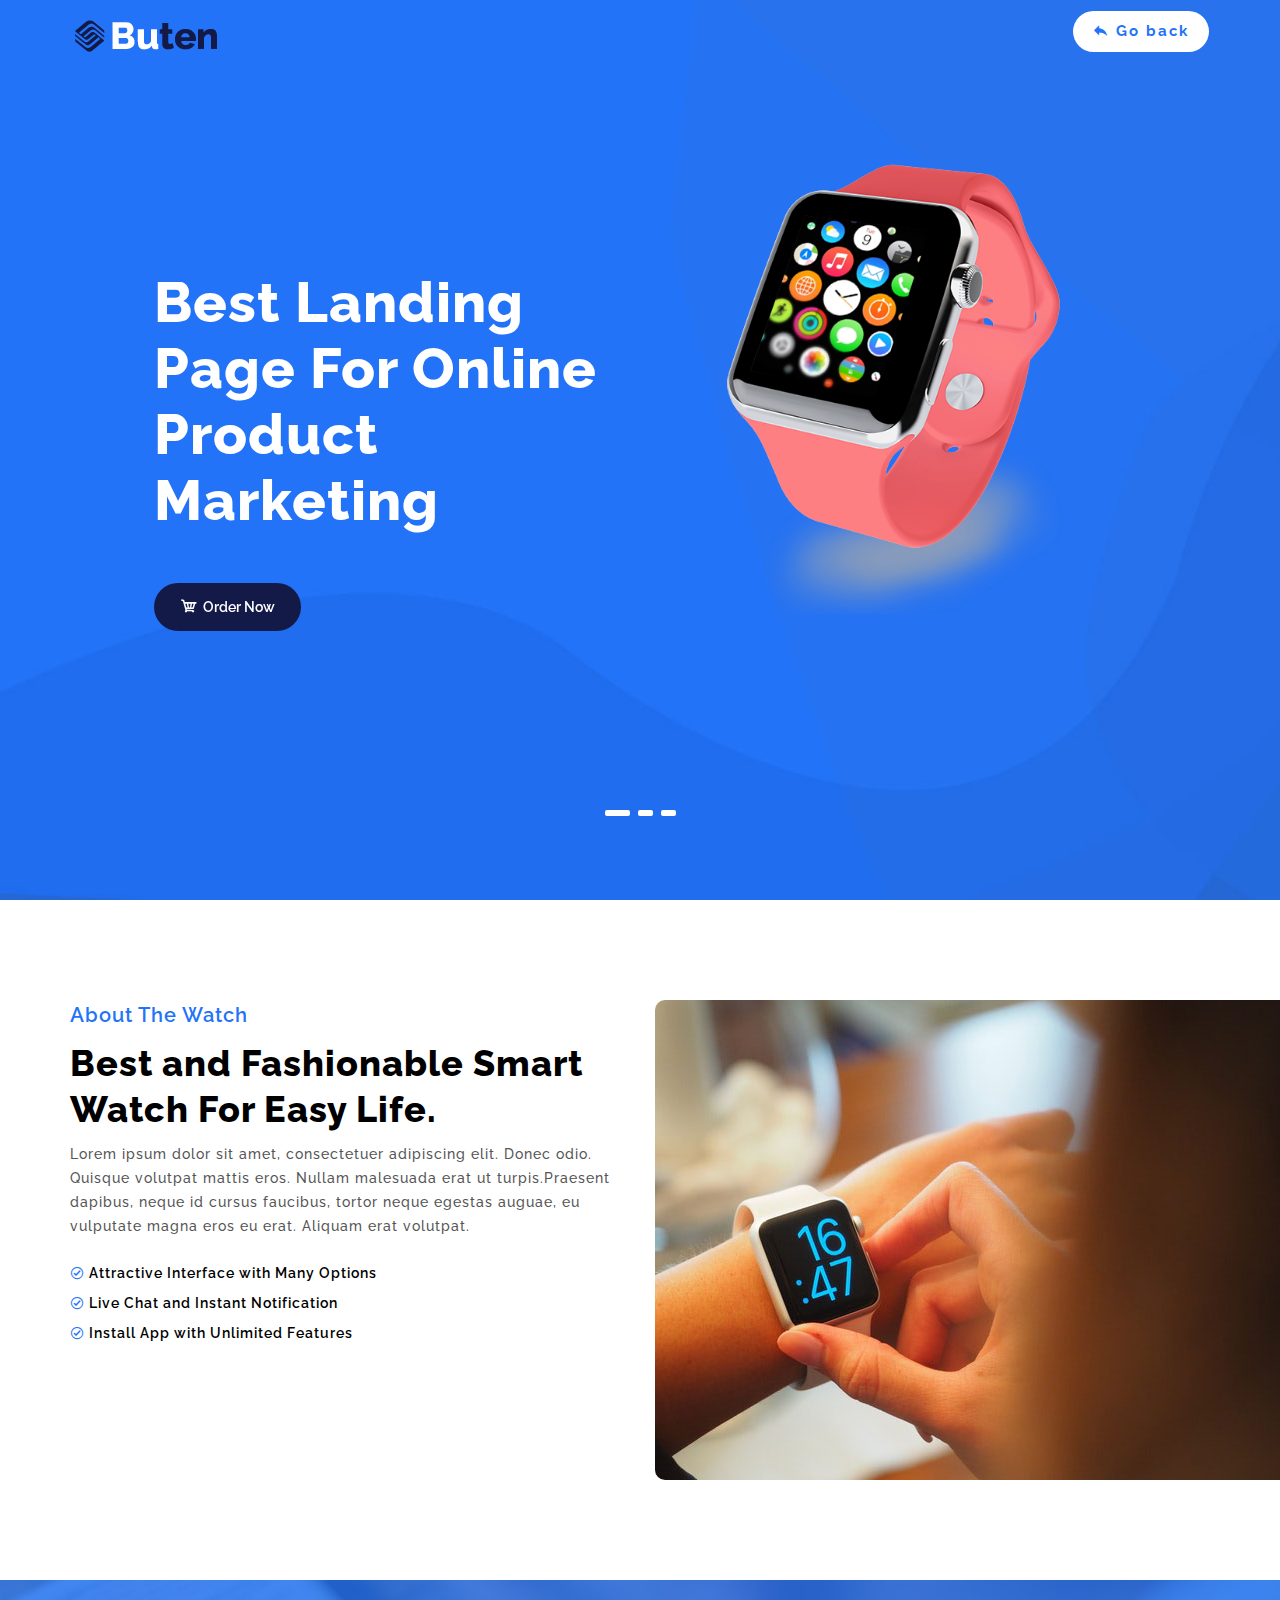
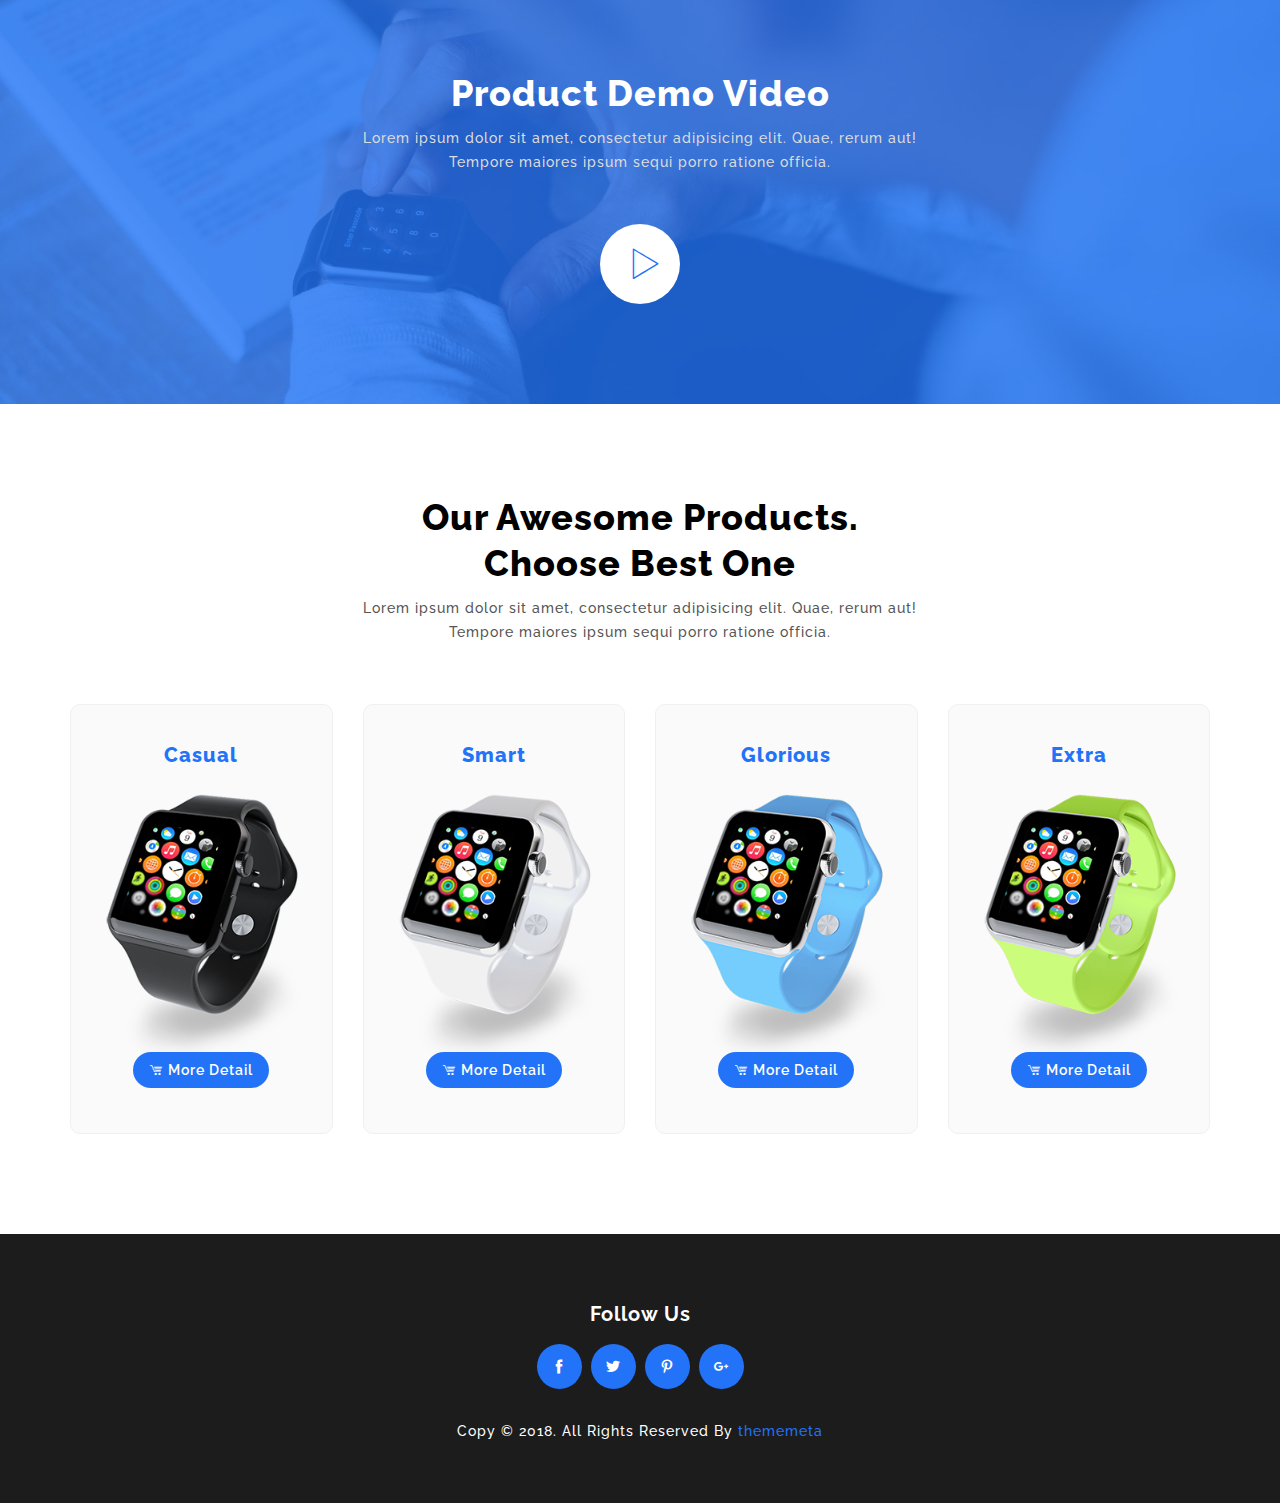
==== detail.html @ af930876 "implement detail page" ====
<!doctype html>
<html lang="zxx">

<head>
    <meta charset="utf-8">
    <meta name="viewport" content="width=device-width, initial-scale=1, shrink-to-fit=no">
    <meta name="keywords" content="">
    <meta name="description" content="">
    <title>Buten - Product Marketing Landing Page</title>
    <!--favicon-->
    <!--bootstrap css-->
    <link rel="stylesheet" type="text/css" href="css/bootstrap.css">
    <!--owl carousel css-->
    <link rel="stylesheet" type="text/css" href="css/owl.carousel.min.css">
    <!--icofont css-->
    <link rel="stylesheet" type="text/css" href="css/icofont.min.css">
    <!--magnific popup css-->
    <link rel="stylesheet" type="text/css" href="css/magnific-popup.css">
    <!--animate css-->
    <link rel="stylesheet" type="text/css" href="css/animate.css">
    <!--main css-->
    <link rel="stylesheet" type="text/css" href="css/detail.css">
    <!--responsive css-->
    <link rel="stylesheet" type="text/css" href="css/responsive.css">
</head>

<body>
    <!--start preloader-->
    <div class="preloader">
        <div class="d-table">
            <div class="d-table-cell align-middle">
                <div class="spinner">
                    <div class="double-bounce1"></div>
                    <div class="double-bounce2"></div>
                </div>
            </div>
        </div>
    </div>
    <!--end preloader-->
    <!--start header-->
    <header id="header">
        <div class="container">
            <nav class="navbar navbar-expand-lg">
                <!--logo-->
                <a class="logo" href="#"><img src="images/logo.png" alt="logo"></a>
                <!--scroll logo-->
                <a class="logo-scroll" href="#"><img src="images/logo-scroll.png" alt="logo"></a>
                <!-- <div class="navbar-collapse collapse w-100" id="collapsingNavbar2"> -->
                    <a class="buy-btn nav-link" href="index.html"><i class="icofont-reply"></i> Go back</a>
                <!-- </div> -->
            </nav>
        </div>
    </header>
    <!--end header-->
    <!--start home area-->
    <section id="home-area" class="slider" data-scroll-index="0">
        <div class="home-slider owl-carousel">
            <!--start slide single-->
            <div class="slide-single row">
                <!--start caption content-->
                <div class="col-lg-6 col-md-7">
                    <div class="caption-content d-table">
                        <div class="d-table-cell align-middle">
                            <h1>Best Landing Page For Online Product Marketing</h1>
                            <button class="hone-area__order"><i class="icofont icofont-cart"></i> Order Now</button>
                        </div>
                    </div>
                </div>
                <!--end caption content-->
                <!--start caption image-->
                <div class="col-lg-6 col-md-5">
                    <div class="caption-img">
                        <img src="images/watch-2.png" class="img-fluid animation-jump" alt="">
                    </div>
                </div>
                <!--end caption image-->
            </div>
            <!--end slide single-->
            <!--start slide single-->
            <div class="slide-single row">
                <!--start caption content-->
                <div class="col-lg-6 col-md-7">
                    <div class="caption-content d-table">
                        <div class="d-table-cell align-middle">
                            <h1>Best Landing Page For Online Product Marketing</h1>
                            <button><i class="icofont icofont-cart"></i> Order Now</button>
                        </div>
                    </div>
                </div>
                <!--end caption content-->
                <!--start caption image-->
                <div class="col-lg-6 col-md-5">
                    <div class="caption-img">
                        <img src="images/watch-3.png" class="img-fluid animation-jump" alt="">
                    </div>
                </div>
                <!--end caption image-->
            </div>
            <!--end slide single-->
            <!--start slide single-->
            <div class="slide-single row">
                <!--start caption content-->
                <div class="col-lg-6 col-md-7">
                    <div class="caption-content d-table">
                        <div class="d-table-cell align-middle">
                            <h1>Best Landing Page For Online Product Marketing</h1>
                            <button><i class="icofont icofont-cart"></i> Order Now</button>
                        </div>
                    </div>
                </div>
                <!--end caption content-->
                <!--start caption image-->
                <div class="col-lg-6 col-md-5">
                    <div class="caption-img">
                        <img src="images/watch-8.png" class="img-fluid animation-jump" alt="">
                    </div>
                </div>
                <!--end caption image-->
            </div>
            <!--end slide single-->
        </div>
    </section>
    <!--end home area-->

    <!--start newsletter area-->
    <!-- Popup when click Order now -->
    <section id="newsletter-area">
        <div class="newsletter-overlay"></div>
        <div class="container">
            <div class="newsletter-box">
                <div class="row">
                    <div class="col-lg-12">
                        <h2>Subscribe Our Newsletter</h2>
                        <p>We will send you latest update of the product.</p>
                    </div>
                    <div class="col-lg-12">
                        <div class="newsletter-form">
                            <form action="#" method="post">
                                <input type="text" class="form-control newsletter-form__input" placeholder="Enter Your Full name">
                                <input type="text" class="form-control newsletter-form__input" placeholder="Enter Your Phone">
                                <button class="newsletter-form__btn newsletter-form__btn--submit" type="submit">Submit</button>
                                <button id="newsletter-form-hidden" class="newsletter-form__btn" type="button">Cancel</button>
                            </form>
                            <div id="response"></div>
                        </div>
                    </div>
                </div>
            </div>
        </div>
    </section>
    <!--end newsletter area-->

    <!--start about area-->
    <section id="about-area" data-scroll-index="1">
        <div class="container">
            <div class="row">
                <!--start about content-->
                <div class="col-lg-6">
                    <div class="about-content">
                        <h4>About The Watch</h4>
                        <h2>Best and Fashionable Smart Watch For Easy Life.</h2>
                        <p>Lorem ipsum dolor sit amet, consectetuer adipiscing elit. Donec odio. Quisque volutpat mattis eros. Nullam malesuada erat ut turpis.Praesent dapibus, neque id cursus faucibus, tortor neque egestas auguae, eu vulputate magna eros eu erat. Aliquam erat volutpat.</p>
                        <ul>
                            <li><i class="icofont-check-circled"></i> Attractive Interface with Many Options</li>
                            <li><i class="icofont-check-circled"></i> Live Chat and Instant Notification</li>
                            <li><i class="icofont-check-circled"></i> Install App with Unlimited Features</li>
                        </ul>
                    </div>
                </div>
                <!--end about content-->
                <!--start about image-->
                <div class="col-lg-6">
                    <div class="about-img">
                        <img src="images/about-img.jpg" class="img-fluid" alt="">
                    </div>
                </div>
                <!--end about image-->
            </div>
        </div>
    </section>
    <!--end about area-->
    <!--start video area-->
    <section id="video-area">
        <div class="video-overlay"></div>
        <div class="container">
            <div class="row">
                <!--start video content-->
                <div class="col-lg-6 offset-lg-3 col-md-10 offset-md-1">
                    <div class="video-content text-center">
                        <h2>Product Demo Video</h2>
                        <p>Lorem ipsum dolor sit amet, consectetur adipisicing elit. Quae, rerum aut! Tempore maiores ipsum sequi porro ratione officia.</p>
                        <div class="video-player">
                            <div class="pulse1"></div>
                            <div class="pulse2"></div>
                            <a class="popup-video" href="https://www.youtube.com/watch?v=EOA1oXpLT0w"><i class="icofont-play"></i></a>
                        </div>
                    </div>
                </div>
                <!--end video content-->
            </div>
        </div>
    </section>
    <!--end video area-->
    <!--start product area-->
    <section id="product-area" class="product-area" data-scroll-index="3">
        <div class="container">
            <div class="row">
                <!--start heading-->
                <div class="col-lg-6 offset-lg-3 col-md-8 offset-md-2 title-wrap">
                    <div class="section-heading text-center">
                        <h2>Our Awesome Products. Choose Best One</h2>
                        <p>Lorem ipsum dolor sit amet, consectetur adipisicing elit. Quae, rerum aut! Tempore maiores ipsum sequi porro ratione officia.</p>
                    </div>
                </div>
                <!--end heading-->
            </div>
            <div class="row">
                <!--start product single-->
                <div class="col-lg-3 col-md-6">
                    <div class="product-single text-center">
                        <h4>Casual</h4>
                        <img src="images/watch-4.png" class="img-fluid" alt="">
                        <a href=""><i class="icofont-cart-alt"></i> More Detail</a>
                    </div>
                </div>
                <!--end product single-->
                <!--start product single-->
                <div class="col-lg-3 col-md-6">
                    <div class="product-single text-center">
                        <h4>Smart</h4>
                        <img src="images/watch-5.png" class="img-fluid" alt="">
                        <a href=""><i class="icofont-cart-alt"></i> More Detail</a>
                    </div>
                </div>
                <!--end product single-->
                <!--start product single-->
                <div class="col-lg-3 col-md-6">
                    <div class="product-single text-center">
                        <h4>Glorious</h4>
                        <img src="images/watch-6.png" class="img-fluid" alt="">
                        <a href=""><i class="icofont-cart-alt"></i> More Detail</a>
                    </div>
                </div>
                <!--end product single-->
                <!--start product single-->
                <div class="col-lg-3 col-md-6">
                    <div class="product-single text-center">
                        <h4>Extra</h4>
                        <img src="images/watch-7.png" class="img-fluid" alt="">
                        <a href=""><i class="icofont-cart-alt"></i> More Detail</a>
                    </div>
                </div>
                <!--end product single-->
            </div>
        </div>
    </section>
    <!--staendrt product area-->
    <!--start footer-->
    <footer id="footer">
        <div class="container">
            <div class="footer-social-icons text-center">
                <h4>Follow Us</h4>
                <ul>
                    <li><a href=""><i class="icofont-facebook"></i></a></li>
                    <li><a href=""><i class="icofont-twitter"></i></a></li>
                    <li><a href=""><i class="icofont-pinterest"></i></a></li>
                    <li><a href=""><i class="icofont-google-plus"></i></a></li>
                </ul>
            </div>
            <p>Copy &copy; 2018. All Rights Reserved By <a href="http://themeforest.net/user/thememeta">thememeta</a></p>
        </div>
    </footer>
    <!--end footer-->
    <!--jQuery js-->
    <script src="js/jquery-2.1.4.min.js"></script>
    <!--proper js-->
    <script src="js/popper.min.js"></script>
    <!--bootstrap js-->
    <script src="js/bootstrap-3.1.1.min.js"></script>
    <!--owl carousel js-->
    <script src="js/owl.carousel.min.js"></script>
    <!--magnific popUp js-->
    <script src="js/magnific-popup.min.js"></script>
    <!--scrollIt js-->
    <script src="js/scrollIt.min.js"></script>
    <!--contact js-->
    <script src="js/contact.js"></script>
    <!--validator js-->
    <script src="js/validator.min.js"></script>
    <!--main js-->
    <script src="js/custom.js"></script>
</body>

</html>
---- css/detail.css ----
/*----------------------------------------------------------------------------------

Project     :   Buten - Product Marketing Landing Page
Author      :   thememeta
Athor URI   :   https://themeforest.net/user/thememeta

-------------------------------------------------------------------------------------*/

/*------------------------------------------------------------------------------------

[Table of contents]

Default CSS
Site Preloader
Header
Home Area
Home Slider
Home Newsletter
About Area
Section Heading
Features Area
Video Area
Core Feature Area
Why Choose Area
Newsletter Area
Product Area
Testimonial Area
FAQ Area
Contact Area
Footer

--------------------------------------------------------------------------------------*/

/*-------------------------------------------------------------------------------------
    Default CSS
---------------------------------------------------------------------------------------*/

@import url('https://fonts.googleapis.com/css?family=Raleway:400,500,600,700,800');
html,
body {
    width: 100%;
    height: 100%;
    margin: 0;
    padding: 0;

}

body {
    font-family: 'Raleway', sans-serif;
    font-weight: 400;
    color: #000;
    position: relative;
    overflow-x: hidden;
    letter-spacing: 1px
}

ul {
    list-style: none;
    margin: 0;
    padding: 0
}

a,
a:visited,
a:focus,
a:active,
a:hover {
    text-decoration: none;
    outline: none;
}

input:required,
input:invalid,
textarea:required,
textarea:invalid {
    -webkit-box-shadow: none;
    box-shadow: none;
}

a,
button {
    -webkit-transition: 0.3s;
    transition: 0.3s
}

a {
    color: #2c3e50;
    font-size: 14px
}

h1,
h2,
h3,
h4,
h5,
h6,
.h1,
.h2,
.h3 {
    font-weight: 400;
    margin-top: 0
}

h1 {
    font-size: 56px;
    line-height: 66px
}

h2 {
    font-size: 36px;
    line-height: 46px
}

h3 {
    font-size: 24px;
    line-height: 34px
}

h4 {
    font-size: 20px;
    line-height: 30px
}

h5 {
    font-size: 18px;
    line-height: 28px
}

h6 {
    font-size: 16px;
    line-height: 26px
}

p {
    font-size: 14px;
    color: #555;
    line-height: 24px;
    font-weight: 500;
}

.d-table {
    width: 100%;
    height: 100%
}

.animation-jump {
    position: relative;
    -webkit-animation: animation-jump 2s ease-in-out infinite;
    animation: animation-jump 2s ease-in-out infinite;
}

.animation-bg {
    -webkit-animation: animation-bg 25s ease-in-out infinite;
    animation: animation-bg 25s ease-in-out infinite;
}

@-webkit-keyframes animation-jump {
    0% {
        top: 3px;
    }
    50% {
        top: -3px;
    }
    100% {
        top: 3px;
    }
}

@keyframes animation-jump {
    0% {
        top: 3px;
    }
    50% {
        top: -3px;
    }
    100% {
        top: 3px;
    }
}

@-webkit-keyframes animation-bg {
    0% {
        background-position: top;
    }

    50% {
        background-position: bottom;
    }
    100% {
        background-position: top;
    }
}

@keyframes animation-bg {
    0% {
        background-position: top;
    }

    50% {
        background-position: bottom;
    }
    100% {
        background-position: top;
    }
}

/*-------------------------------------------------------------------------------------
    Site Preloader
---------------------------------------------------------------------------------------*/

.preloader {
    background-color: #1c1c1c;
    height: 100%;
    left: 0;
    position: fixed;
    top: 0;
    width: 100%;
    z-index: 9999999;
}

.preloader .spinner {
    width: 60px;
    height: 60px;
    margin: 0 auto;
    background-color: #fff;
    border-radius: 100%;
    -webkit-animation: sk-scaleout 1.0s infinite ease-in-out;
    animation: sk-scaleout 1.0s infinite ease-in-out;
}

@-webkit-keyframes sk-scaleout {
    0% {
        -webkit-transform: scale(0)
    }
    100% {
        -webkit-transform: scale(1.0);
        opacity: 0;
    }
}

@keyframes sk-scaleout {
    0% {
        -webkit-transform: scale(0);
        transform: scale(0);
    }
    100% {
        -webkit-transform: scale(1.0);
        transform: scale(1.0);
        opacity: 0;
    }
}

/* body */
body.hidden-scroll {
    overflow-y: hidden;
}

/*-------------------------------------------------------------------------------------
    Header
---------------------------------------------------------------------------------------*/

#header {
    position: absolute;
    left: 0;
    top: 0;
    width: 100%;
    z-index: 9;
    -webkit-transition: 0.5s ease-in-out;
    transition: 0.5s ease-in-out;
    padding: 10px 0
}

#header.sticky {
    position: fixed;
    width: 100%;
    -webkit-box-shadow: 0 2px 10px #ccc;
    box-shadow: 0 2px 10px #ccc;
    background-color: #fff;
    z-index: 999;
    padding: 14px 0;
    -webkit-transition: 0.5s ease-in-out;
    transition: 0.5s ease-in-out;
}

.navbar-nav {
    -webkit-transition: 0.5s ease-in-out;
    transition: 0.5s ease-in-out;
}

.nav-link {
    font-weight: 700;
    font-size: 15px;
    padding: 0 15px;
    color: #fff;
    letter-spacing: 2px
}

.nav-link:hover,
.nav-link.active,
.sticky .nav-link {
    color: #131a48
}

.sticky .nav-link.active,
.sticky .nav-link:hover {
    color: #2273f8
}

.buy-btn.nav-link {
    background-color: #fff;
    color: #2273f8;
    padding: 10px 20px;
    border-radius: 30px;
    font-weight: 700;
    float: right;
}

.buy-btn.nav-link:hover {
    background-color: #131a48;
    color: #fff;
}

.sticky .buy-btn {
    background-color: #2273f8;
    color: #fff;
}

.sticky .navbar-nav.buy-btn .nav-link:hover {
    color: #fff;
}

.logo-scroll,
.sticky .logo {
    display: none
}

.sticky .logo-scroll {
    float: left;
    display: block;
}

/*-------------------------------------------------------------------------------------
    Home Area
---------------------------------------------------------------------------------------*/

#home-area {
    background-image: url(../images/banner-1.png);
    background-repeat: no-repeat;
    background-position: left bottom;
    background-size: cover;
    height: 100vh
}

.caption-content {
    height: 100vh
}

.caption-content h1 {
    color: #fff;
    font-weight: 800;
}

.caption-content p {
    color: #ddd;
    margin: 20px 0 10px;
}

.caption-content button {
    background-color: #131a48;
    color: #fff;
    padding: 12px 24px;
    border-radius: 30px;
    display: inline-block;
    font-weight: 600;
    margin: 40px 0 0;
    border-color: transparent;
}

.caption-content button:hover {
    background-color: #fff;
    color: #2273f8;
}

.caption-content button i {
    padding-right: 2px;
    font-size: 18px;
}

.caption-img {
    padding: 25% 0 0;
}

/*-------------------------------------------------------------------------------------
    Home Slider
---------------------------------------------------------------------------------------*/

#home-area.slider {
    background-image: url(../images/banner-1.jpg);
}

.slide-single {
    padding: 0 12%;
}

.slide-single .caption-img img {
    max-width: 350px;
    margin: 0 auto;
    padding: 8% 0 0
}

.home-slider .owl-dots {
    position: absolute;
    left: 0;
    bottom: 80px;
    width: 100%;
    text-align: center
}

.home-slider .owl-dot {
    display: inline-block;
    width: 15px;
    height: 6px;
    margin: 0 4px;
    background-color: #fff;
    border-radius: 2px;
    margin: 0 4px;
    border: 0;
    outline: 0
}

.home-slider .owl-dot.active {
    width: 25px;
}

.owl-item.active .caption-content h1 {
    -webkit-animation: 1s .3s fadeInLeft both;
    animation: 1s .3s fadeInLeft both;
}

.owl-item.active .caption-content p {
    -webkit-animation: 1s .5s fadeInRight both;
    animation: 1s .5s fadeInRight both;
}

.owl-item.active .caption-content button {
    -webkit-animation: 1s .8s fadeInUp both;
    animation: 1s .8s fadeInUp both;
}

.d-table {
    display: table;
}
.d-table-cell {
    display: table-cell;
}
.align-middle {
    vertical-align: middle;
}
.text-center {
    text-align: center;
}
/*-------------------------------------------------------------------------------------
    Home Newsletter
---------------------------------------------------------------------------------------*/

#home-area.newsletter {
    background-image: url(../images/banner-2.jpg);
    position: relative
}

.home-news-overlay {
    position: absolute;
    top: 0;
    left: 0;
    width: 100%;
    height: 100%;
    background-color: rgba(0, 0, 0, 0.7);
}

.newsletter .caption-img img {
    max-width: 350px;
    margin: 10% auto 0
}

.home-newsletter {
    background-color: #fff;
    padding: 40px 30px 50px;
    border-radius: 10px;
    margin: 9% 40px 0
}

.home-newsletter h2 {
    font-weight: 800;
    text-align: center;
    margin: 0 0 30px;
}

.home-newsletter input {
    height: 50px;
    font-size: 15px;
    border: 1px solid #e6f0fa;
}

.home-newsletter button {
    width: 100%;
    height: 50px;
    color: #fff;
    background-color: #2273f8;
    border: 0;
    border-radius: 4px;
    cursor: pointer;
    outline: 0
}

.home-newsletter button:hover {
    background-color: #0857d8;
}

/*-------------------------------------------------------------------------------------
    About Area
---------------------------------------------------------------------------------------*/

#about-area {
    padding: 100px 0;
}

.about-img img {
    border-radius: 10px;
}

.about-content h2 {
    font-weight: 800;
    margin: 0 0 10px;
}

.about-content h4 {
    font-weight: 600;
    color: #2273f8;
}

.about-content ul {
    margin: 20px 0 0;
}

.about-content ul li {
    font-weight: 600;
    padding: 3px 0;
    font-size: 14px;
    line-height: 24px
}

.about-content li i {
    color: #2273f8;
}

/*-------------------------------------------------------------------------------------
    Section Heading
---------------------------------------------------------------------------------------*/

.section-heading h2 {
    font-weight: 800;
}

.section-heading {
    margin: 0 0 60px;
}

/*-------------------------------------------------------------------------------------
    Features Area
---------------------------------------------------------------------------------------*/

#feature-area {
    background-color: #fafafa;
    padding: 90px 0 30px;
}

.feature-single {
    margin: 0 0 60px;
}

.feature-single h4 {
    font-weight: 600;
    margin-bottom: 5px
}

.feature-single i {
    display: inline-block;
    font-size: 30px;
    margin: 0 0 15px;
    color: #2273f8;
    padding: 20px;
    border-radius: 50%;
    -webkit-box-shadow: 0 4px 15px 0 #ccc;
    box-shadow: 0 4px 15px 0 #ccc;
    -webkit-transition: 0.5s;
    transition: 0.5s;
    background-color: #fff
}

.feature-single:hover i {
    color: #fff;
    background-color: #2273f8
}

/*-------------------------------------------------------------------------------------
    Video Area
---------------------------------------------------------------------------------------*/

#video-area {
    position: relative;
    background-image: url(../images/video-bg.jpg);
    background-repeat: no-repeat;
    background-size: cover;
    background-position: center;
    padding: 90px 0 100px
}

.video-overlay {
    background-color: rgba(34, 115, 248, 0.8);
    position: absolute;
    left: 0;
    top: 0;
    width: 100%;
    height: 100%
}

.video-content h2 {
    font-weight: 800;
    color: #fff;
}

.video-content p {
    color: #ddd;
    margin: 0 0 50px;
}

.video-content,
.video-player {
    position: relative
}

.video-player a {
    font-size: 35px;
    color: #2273f8;
    border-radius: 50%;
    display: inline-block;
    background-color: #fff;
    width: 80px;
    height: 80px;
    line-height: 80px;
    position: relative;
    z-index: 2;
    padding: 0 28px;
}

.video-player a:hover {
    color: #fff;
    background-color: #131a48;
}

.pulse1 {
    position: absolute;
    width: 100px;
    height: 100px;
    margin: auto;
    top: 0;
    left: 0;
    bottom: 0;
    right: 0;
    z-index: 1;
    opacity: 0;
    border: 3px solid rgba(255, 255, 255, .1);
    -webkit-animation: pulsejg1 1.3s linear infinite;
    animation: pulsejg1 1.3s linear infinite;
    border-radius: 999px;
    -webkit-box-shadow: inset 0px 0px 15px 10px rgba(0, 0, 0, .6);
    box-shadow: inset 0px 0px 15px 10px rgba(0, 0, 0, .6);
    -webkit-box-sizing: border-box;
    box-sizing: border-box;
}

.pulse2 {
    position: absolute;
    width: 100px;
    height: 100px;
    margin: auto;
    top: 0;
    left: 0;
    bottom: 0;
    right: 0;
    z-index: 2;
    opacity: 0;
    border: 1px solid rgba(255, 255, 255, 0);
    -webkit-animation: pulsejg2 0.9s linear infinite;
    animation: pulsejg2 0.9s linear infinite;
    border-radius: 999px;
    -webkit-box-shadow: inset 0px 0px 12px 5px rgba(255, 255, 255, .8);
    box-shadow: inset 0px 0px 12px 5px rgba(255, 255, 255, .8);
    -webkit-box-sizing: border-box;
    box-sizing: border-box;
}

@-webkit-keyframes pulsejg1 {
    0% {
        -webkit-transform: scale(.6);
        opacity: 0;
    }

    50% {
        -webkit-transform: scale(.6);
        opacity: 0;
    }

    60% {
        -webkit-transform: scale(.9);
        opacity: .2;
    }

    70% {
        -webkit-transform: scale(1.1);
        opacity: .35;
    }

    80% {
        -webkit-transform: scale(1.25);
        opacity: .2;
    }

    100% {
        -webkit-transform: scale(1.4);
        opacity: 0;
    }
}

@keyframes pulsejg1 {
    0% {
        -webkit-transform: scale(.6);
        transform: scale(.6);
        opacity: 0;
    }

    50% {
        -webkit-transform: scale(.6);
        transform: scale(.6);
        opacity: 0;
    }

    60% {
        -webkit-transform: scale(.9);
        transform: scale(.9);
        opacity: .1;
    }

    70% {
        -webkit-transform: scale(1.1);
        transform: scale(1.1);
        opacity: .25;
    }

    80% {
        -webkit-transform: scale(1.25);
        transform: scale(1.25);
        opacity: .1;
    }

    100% {
        -webkit-transform: scale(1.4);
        transform: scale(1.4);
        opacity: 0;
    }
}

@-webkit-keyframes pulsejg2 {
    0% {
        -webkit-transform: scale(.6);
        opacity: 0;
    }

    40% {
        -webkit-transform: scale(.8);
        opacity: .05;
    }

    50% {
        -webkit-transform: scale(1);
        opacity: .1;
    }

    60% {
        -webkit-transform: scale(1.1);
        opacity: .3;
    }

    80% {
        -webkit-transform: scale(1.2);
        opacity: .1;
    }

    100% {
        -webkit-transform: scale(1.3);
        opacity: 0;
    }
}

@keyframes pulsejg2 {
    0% {
        -webkit-transform: scale(.6);
        transform: scale(.6);
        opacity: 0;
    }

    40% {
        -webkit-transform: scale(.8);
        transform: scale(.8);
        opacity: .05;
    }

    50% {
        -webkit-transform: scale(1);
        transform: scale(1);
        opacity: .1;
    }

    60% {
        -webkit-transform: scale(1.1);
        transform: scale(1.1);
        opacity: .3;
    }

    80% {
        -webkit-transform: scale(1.2);
        transform: scale(1.2);
        opacity: .1;
    }

    100% {
        -webkit-transform: scale(1.3);
        transform: scale(1.3);
        opacity: 0;
    }
}

/*-------------------------------------------------------------------------------------
    Core Feature Area
---------------------------------------------------------------------------------------*/

#core-feature-area {
    padding: 90px 0 70px;
}

.core-feat-content {
    padding-top: 20px;
}

.core-feat-single {
    background-color: #fff;
    padding: 20px 20px 8px;
    border-radius: 10px;
    border: 1px solid #eff0f1;
    margin: 0 0 30px;
    -webkit-box-shadow: 0 5px 15px #e6f0fa;
    box-shadow: 0 5px 15px #e6f0fa
}

.core-feat-single i {
    color: #2273f8;
    font-size: 20px;
    display: inline-block;
}

.core-feat-single h4 {
    font-weight: 600;
    margin-bottom: 5px
}

.core-feat-img {
    background-image: url(../images/circle.png);
    background-repeat: no-repeat;
    background-position: center;
    background-size: contain;
    text-align: center;
}

.core-feat-img img {
    max-width: 300px;
}

/*-------------------------------------------------------------------------------------
    Why Choose Area
---------------------------------------------------------------------------------------*/

#why-choose-area {
    padding: 90px 0 30px;
    background-color: #fafafa;
}

.why-choose-img img {
    max-width: 300px
}

.why-choose-single {
    margin: 0 0 30px;
    overflow: hidden
}

.why-choose-single .icon {
    width: 20%;
    float: left;
}

.why-choose-single .content {
    width: 80%;
    float: left;
}

.why-choose-single i {
    display: inline-block;
    font-size: 30px;
    width: 80px;
    height: 80px;
    border: 2px dashed #2273f8;
    border-radius: 50%;
    line-height: 80px;
    padding: 0 24px;
    color: #2273f8;
    margin: 15px 0 0;
}

.why-choose-single h4 {
    font-weight: 600;
    margin-bottom: 5px
}

/*-------------------------------------------------------------------------------------
   Newsletter Area
---------------------------------------------------------------------------------------*/

#newsletter-area {
    padding: 150px 0 0;
    /* background-image: url(../images/newsletter-bg.jpg); */
    background-repeat: no-repeat;
    background-position: center;
    background-size: cover;
    position: relative;
    position: fixed;
    top: 0;
    left: 0;
    width: 100%;
    z-index: 999;
    min-height: 100vh;
    overscroll-behavior: contain contain;
    display: none;
}
#newsletter-area.active {
    display: block;
}

.newsletter-overlay {
    background-color: rgba(0, 0, 0, 0.8);
    position: absolute;
    left: 0;
    top: 0;
    width: 100%;
    height: 100%;
}

.newsletter-box {
    padding: 40px;
    border-radius: 10px;
    background-color: #fff;
    position: relative;
    width: 100%;
    max-width: 600px;
    margin: auto;
}

.newsletter-box h2 {
    font-weight: 800;
    margin: 0 0 5px
}

.newsletter-box p {
    margin: 0
}

.newsletter-form {
    position: relative;
    margin: 14px 0 0
}

.newsletter-form input {
    border-radius: 30px;
    height: 50px;
    padding-left: 30px;
    -webkit-box-shadow: 0px 0px 15px 0px rgba(52, 69, 199, 0.4);
    box-shadow: 0px 0px 15px 0px rgba(52, 69, 199, 0.4);
    font-size: 14px
}
.newsletter-form__input {
    margin-bottom: 16px;
}

.newsletter-form__btn {
    height: 50px;
    padding: 0 40px;
    border-radius: 30px;
    border: 0;
    background-color: #f2f3f5;
    color: #000000;
    outline: 0;
    cursor: pointer
}

.newsletter-form__btn--submit {
    background-color: #2273f8;
    color: #fff;
}

.newsletter-form__btn:hover {
    background-color: #0857d8;
    color: #fff;
}

/*-------------------------------------------------------------------------------------
    Product Area
---------------------------------------------------------------------------------------*/

#product-area {
    padding: 90px 0 100px;
}
.product-area .title-wrap {
    float: none !important;
    margin: auto;
}

.product-single {
    border: 1px solid #eff0f1;
    padding: 35px 20px 45px;
    border-radius: 10px;
    background-color: #fafafa
}

.product-single img {
    max-width: 200px;
}

.product-single h4 {
    font-weight: 800;
    color: #2273f8;
    margin: 0 0 20px;
}

.product-single h2 {
    font-weight: 700;
    margin: 10px 0 20px;
    font-size: 30px
}

.product-single a {
    display: inline-block;
    padding: 8px 16px;
    color: #fff;
    background-color: #2273f8;
    font-weight: 600;
    border-radius: 30px;
}

.product-single a:hover {
    background-color: #0857d8;
}

/*-------------------------------------------------------------------------------------
    Testimonial Area
---------------------------------------------------------------------------------------*/

#testimonial-area {
    padding: 90px 0 135px;
    background-image: url(../images/banner-1.jpg);
    background-repeat: no-repeat;
    background-position: center;
    background-size: cover;
}

#testimonial-area .section-heading h2 {
    color: #fff
}

.client-info img {
    max-width: 80px;
    border-radius: 50%;
    margin: 0 auto 10px;
}

.client-info h4 {
    color: #fff;
    font-weight: 600;
    margin: 0
}

#testimonial-area .section-heading p,
.client-info p {
    color: #ddd;
}

.client-comment p {
    color: #fff;
    font-style: italic
}

.client-comment i {
    color: #f39c12
}

.testimonial-carousel .owl-dots {
    position: absolute;
    left: 0;
    bottom: -40px;
    width: 100%;
    text-align: center
}

.testimonial-carousel .owl-dot {
    display: inline-block;
    width: 15px;
    height: 6px;
    margin: 0 4px;
    background-color: #fff;
    border-radius: 2px;
    margin: 0 4px;
    border: 0;
    outline: 0
}

.testimonial-carousel .owl-dot.active {
    width: 25px;
}

/*-------------------------------------------------------------------------------------
    FAQ Area
---------------------------------------------------------------------------------------*/

#faq-area {
    padding: 90px 0 72px
}

#accordion .card {
    margin: 0 0 20px;
    border: 0;
    border-radius: 10px;
}

#accordion .card-header {
    border-radius: 10px;
    border: 0;
    -webkit-box-shadow: 0px 0px 15px 0px rgba(52, 69, 199, 0.4);
    box-shadow: 0px 0px 15px 0px rgba(52, 69, 199, 0.4);
    background-color: #fff;
    -webkit-transition: 0.5s;
    transition: 0.5s;
    position: relative
}

#accordion .card-header.active a,
#accordion .card-header:hover a,
#accordion .card-header:hover:after {
    color: #fff;
}

#accordion .card,
#accordion .card-header.active,
#accordion .card-header:hover {
    background-color: #2273f8;
}

#accordion .card-header a:after {
    content: "\eab2";
    font-family: "IcoFont";
    position: absolute;
    right: 12px;
    top: 12px;
    font-size: 20px
}

#accordion .card-header.active a:after {
    content: "\eab9";
    color: #fff
}

#accordion .card-header a {
    font-weight: 600;
    font-size: 18px;
    display: block
}

#accordion .collapse.show,
#accordion .card-body {
    background-color: #2273f8;
    color: #fff;
    border-radius: 0 0 10px 10px;
    -webkit-transition: 0.5s;
    transition: 0.5s;
    font-size: 14px;
    line-height: 24px
}

.faq-img img {
    max-width: 300px;
    margin-top: 10px
}

/*-------------------------------------------------------------------------------------
   Contact Area
---------------------------------------------------------------------------------------*/

#contact-area {
    padding: 90px 0 85px;
    background-image: url(../images/map.png);
    background-repeat: no-repeat;
    background-size: cover;
    background-position: center;
    background-color: #fafafa
}

.contact-info {
    padding: 0 0 0 15%;
}

.contact-info-single {
    margin: 0 0 30px;
    overflow: hidden
}

.contact-info-single .icon {
    width: 25%;
    float: left;
    margin-right: 10px;
    text-align: center
}

.contact-info-single .content {
    width: 70%;
    float: left;
}

.contact-info-single i {
    font-size: 30px;
    color: #2273f8;
    border: 1.2px solid #2273f8;
    border-radius: 4px;
    width: 55px;
    height: 55px;
    display: inline-block;
    line-height: 55px
}

.contact-info-single p {
    font-size: 15px;
    color: #555
}

.contact-form input {
    height: 50px;
    border: 1px solid #e6f0fa;
    font-size: 14px
}

.contact-form textarea {
    border: 1px solid #e6f0fa;
    padding-top: 12px;
    font-size: 14px
}

.contact-form button {
    background-color: #2273f8;
    border: 0;
    color: #fff;
    padding: 10px 30px;
    border-radius: 4px;
    outline: 0;
    cursor: pointer
}

.contact-form button:hover {
    background-color: #0857d8;
}

.help-block.with-errors li {
    color: #ff0000;
    margin: 4px 0 0;
}

.messages {
    margin: 15px 0 0
}

.messages button {
    color: #000;
    padding: 0;
    background-color: transparent
}

.messages button:hover {
    background-color: transparent
}

/*-------------------------------------------------------------------------------------
   Footer
---------------------------------------------------------------------------------------*/

#footer {
    padding: 65px 0 0;
    background-color: #1c1c1c;
    overflow: hidden
}

#footer h4 {
    color: #fff;
    font-weight: 700;
    margin: 0 0 15px
}

.footer-social-icons ul li {
    display: inline-block;
}

.footer-social-icons ul li a {
    display: block;
    background-color: #2273f8;
    color: #fff;
    border-radius: 50%;
    width: 45px;
    height: 45px;
    font-size: 16px;
    line-height: 45px;
    margin: 0 2px
}

.footer-social-icons ul li a:hover {
    background-color: #fff;
    color: #2273f8;
}

#footer p {
    color: #fff;
    padding: 30px 0 50px;
    text-align: center;
}

#footer p a {
    color: #2273f8
}

#footer p a:hover {
    color: #0857d8
}

/*-------------------------------------------------------------------------------------
    Live Demo Content
---------------------------------------------------------------------------------------*/

.demo-header {
    padding: 80px 0 90px;
}

.demo-header h1 {
    font-weight: 800;
}

.demo-header h1 span {
    color: #0a89ff
}

.demo-header a {
    display: inline-block;
    background-color: #0a89ff;
    margin: 30px 10px 0;
    padding: 12px 40px;
    border-radius: 30px;
    color: #fff;
    font-weight: 600;
}

.demo-content {
    background-color: #f5f5f5;
    padding: 100px 0 40px;
}

.demo-single h4 a {
    font-size: 18px;
    font-weight: 700;
    display: inline-block;
    margin: 15px 0 0;
}

.demo-single {
    margin: 0 0 50px
}

.demo-single-inner {
    border: 4px solid #fff;
}

.demo-single h4 a:hover {
    color: #0a89ff
}


@media screen and (min-width: 992px) {
    .offset-lg-3 {
        margin-left: 25%;
    }
}
---- css/responsive.css ----
/*==============================================================
    Laptop, Desktop
================================================================*/

@media only screen and (min-width: 992px) and (max-width: 1200px) {
    .navbar-nav .nav-item .nav-link {
        font-size: 14px;
        padding: 0 8px;
    }
    h1 {
        font-size: 46px;
        line-height: 56px;
    }
    h2 {
        font-size: 30px;
        line-height: 40px;
    }
    #home-area {
        padding: 30px 0 0;
        background-size: auto
    }
    .caption-img {
        padding: 28% 0 0;
    }
    .home-newsletter {
        padding: 40px 25px 50px;
        margin: 9% 30px 60px;
    }
    .core-feat-single {
        padding: 20px 16px 8px;
    }
    .core-feat-single h4 {
        font-size: 18px;
        line-height: 28px;
    }
}


/*==============================================================
    Tablet
================================================================*/

@media only screen and (min-width: 768px) and (max-width: 991px) {
    #collapsingNavbar2 {
        background-color: #fff;
        padding: 30px 0 40px;
    }
    .navbar-nav .nav-item .nav-link {
        color: #131a48;
        padding: 5px 0;
        display: inline-block
    }
    .nav-item .nav-link.active,
    .nav-item .nav-link:hover {
        color: #2273f8
    }
    .navbar-nav.buy-btn .nav-link {
        background-color: #2273f8;
        color: #fff;
        padding: 8px 16px;
        margin-top: 10px
    }
    .navbar-toggler {
        background-color: #fff;
        margin-left: 30px !important;
    }
    .navbar-toggler:focus,
    .navbar-toggler:hover {
        outline: 0
    }
    .sticky .navbar-toggler {
        background-color: #131a48;
        color: #fff
    }
    h1 {
        font-size: 40px;
        line-height: 50px;
    }
    h2 {
        font-size: 30px;
        line-height: 40px;
    }
    #about-area {
        padding: 92px 0 100px;
    }
    #home-area,
    .caption-content {
        height: auto
    }
    .caption-content {
        padding: 150px 0 0;
    }
    .caption-img {
        padding: 160px 0 0;
        text-align: center;
    }
    .caption-img img {
        max-width: 350px;
    }
    .newsletter .caption-img img {
        max-width: 260px;
    }
    .home-newsletter {
        padding: 40px 20px 50px;
        margin: 0 0 120px;
    }
    .slide-single {
        padding: 0 5%;
    }
    .slide-single .caption-img img {
        padding: 0 0 80px;
    }
    .caption-content a {
        padding: 10px 18px;
        border: 1px solid #131a48
    }
    .caption-content a:hover {
        border-color: #ddd
    }
    .about-content {
        margin: 0 0 40px;
    }
    .about-img img {
        width: 100%;
    }
    .about-content ul {
        margin: 15px 0 0;
    }
    #core-feature-area {
        padding: 90px 0;
    }
    .core-feat-img {
        padding: 0;
        margin: 40px 0 0;
    }
    #why-choose-area {
        padding: 90px 0 40px;
    }
    .why-choose-single i {
        width: 65px;
        height: 65px;
        line-height: 65px;
        padding: 0 16px
    }
    .why-choose-single .content {
        padding-left: 15px;
    }
    .why-choose-single h4 {
        font-size: 18px;
        line-height: 28px;
    }
    .why-choose-img img {
        margin-top: 70px;
    }
    .newsletter-box {
        padding: 60px;
        text-align: center;
    }
    .newsletter-form {
        margin: 30px 0 0;
    }
    .product-single {
        margin: 0 0 30px;
    }
    .product-single img {
        max-width: 250px;
    }
    #product-area {
        padding: 90px 0 70px;
    }
    #faq-area {
        padding: 90px 0 80px;
    }
    #accordion .card-header a {
        font-weight: 600;
        font-size: 16px;
    }
    .faq-img img {
        margin-top: 40px;
    }
    .contact-info {
        padding: 0;
    }
    .contact-form button {
        padding: 10px 24px;
    }

}


/*==============================================================
    Large Mobile
================================================================*/

@media only screen and (min-width: 480px) and (max-width: 767px) {
    .logo img,
    .logo-scroll img {
        max-width: 120px;
    }
    #collapsingNavbar2 {
        background-color: #fff;
        padding: 30px 0 40px;
    }
    .navbar-nav .nav-item .nav-link {
        color: #131a48;
        padding: 5px 0;
        display: inline-block
    }
    .nav-item .nav-link.active,
    .nav-item .nav-link:hover {
        color: #2273f8
    }
    .navbar-nav.buy-btn .nav-link {
        background-color: #2273f8;
        color: #fff;
        padding: 8px 16px;
        margin-top: 10px
    }
    .navbar-toggler {
        background-color: #fff;
        margin-left: 30px !important;
    }
    .navbar-toggler:focus,
    .navbar-toggler:hover {
        outline: 0
    }
    .sticky .navbar-toggler {
        background-color: #131a48;
        color: #fff
    }
    h1 {
        font-size: 36px;
        line-height: 46px;
    }
    h2 {
        font-size: 26px;
        line-height: 36px;
    }
    h4 {
        font-size: 18px;
        line-height: 28px;
    }
    #home-area,
    .caption-content {
        height: auto
    }
    .caption-content {
        padding: 130px 0 0;
        text-align: center
    }
    .caption-img {
        padding: 50px 0 0;
        text-align: center;
    }
    .caption-img img {
        max-width: 350px;
    }
    .caption-content a {
        padding: 10px 18px;
        margin: 30px 0 0;
    }
    .slide-single {
        padding: 0 8%;
    }
    .slider .caption-img {
        padding: 0 0 70px;
    }
    .slide-single .caption-img img {
        max-width: 260px;
        margin: 10px auto 0;
    }
    .newsletter .caption-img img {
        max-width: 260px;
        margin: 100px auto 0;
    }
    .newsletter .caption-content {
        padding: 30px 0 0
    }
    .home-newsletter {
        margin: 0 20px 110px;
    }
    #about-area {
        padding: 70px 0 80px;
    }
    .about-content {
        margin: 0 0 40px;
    }
    .about-content h4 {
        margin-bottom: 2px;
    }
    .section-heading {
        margin: 0 0 45px;
    }
    #feature-area {
        padding: 70px 0 35px;
    }
    .feature-single {
        margin: 0 0 40px;
    }
    #core-feature-area {
        padding: 70px 0;
    }
    .core-feat-img {
        padding: 0;
        margin: 40px 0 0;
    }
    .core-feat-content {
        padding-top: 0;
    }
    #video-area {
        padding: 70px 0 80px;
    }
    .video-player a {
        font-size: 30px;
        width: 70px;
        height: 70px;
        line-height: 70px;
        padding: 0 24px;
    }
    .core-feat-img img {
        max-width: 280px;
    }
    .why-choose-img img {
        max-width: 270px;
    }
    .why-choose-single .icon {
        width: 24%;
        text-align: center
    }
    .why-choose-single .content {
        width: 76%;
        padding-left: 6px
    }
    #why-choose-area {
        padding: 70px 0 30px;
    }
    #newsletter-area {
        padding: 80px 0;
    }
    .newsletter-box {
        padding: 40px 25px 50px;
        text-align: center;
    }
    .newsletter-form {
        margin: 20px 0 0;
    }
    .product-single {
        margin: 0 0 30px;
    }
    .product-single img {
        max-width: 100%;
    }
    #product-area {
        padding: 70px 0 50px;
    }
    #testimonial-area {
        padding: 70px 0 115px;
    }
    #faq-area {
        padding: 70px 0 20px;
    }
    #accordion .card-header a {
        font-size: 16px;
    }
    .faq-img img {
        max-width: 270px;
        margin-top: 30px;
    }
    .contact-info {
        padding: 0 0 15px;
    }
    .contact-info-single .icon {
        width: 16%;
    }
    .contact-info-single .content {
        width: 80%;
    }
    #contact-area {
        padding: 70px 0 65px;
    }
    .contact-info-single {
        margin: 0 0 20px;
    }
    .contact-form button {
        padding: 10px 24px;
    }

}


/*==============================================================
   Medium Mobile
================================================================*/

@media only screen and (min-width: 360px) and (max-width: 479px) {
    .logo img,
    .logo-scroll img {
        max-width: 120px;
    }
    #collapsingNavbar2 {
        background-color: #fff;
        padding: 30px 0 40px;
    }
    .navbar-nav .nav-item .nav-link {
        color: #131a48;
        padding: 5px 0;
        display: inline-block
    }
    .nav-item .nav-link.active,
    .nav-item .nav-link:hover {
        color: #2273f8
    }
    .navbar-nav.buy-btn .nav-link {
        background-color: #2273f8;
        color: #fff;
        padding: 8px 16px;
        margin-top: 10px
    }
    .navbar-toggler {
        background-color: #fff;
        margin-left: 30px !important;
    }
    .navbar-toggler:focus,
    .navbar-toggler:hover {
        outline: 0
    }
    .sticky .navbar-toggler {
        background-color: #131a48;
        color: #fff
    }
    h1 {
        font-size: 30px;
        line-height: 40px;
    }
    h2 {
        font-size: 26px;
        line-height: 36px;
    }
    h4 {
        font-size: 18px;
        line-height: 28px;
    }
    #home-area,
    .caption-content {
        height: auto
    }
    .caption-content {
        padding: 110px 0 0;
        text-align: center
    }
    .caption-img {
        padding: 50px 0 0;
        text-align: center;
    }
    .caption-img img {
        max-width: 350px;
    }
    .caption-content a {
        padding: 8px 14px;
        margin: 30px 0 0;
        font-size: 13px
    }
    .caption-content a i {
        font-size: 15px;
    }
    .slide-single {
        padding: 0 8%;
    }
    .slider .caption-img {
        padding: 0 0 70px;
    }
    .slide-single .caption-img img {
        max-width: 240px;
        margin: 10px auto 0;
    }
    .newsletter .caption-img img {
        max-width: 240px;
        margin: 100px auto 0;
    }
    .newsletter .caption-content {
        padding: 30px 0 0
    }
    .home-newsletter {
        margin: 0 20px 110px;
    }
    .home-newsletter {
        padding: 30px 15px 40px;
    }
    .home-newsletter input {
        height: 45px;
        font-size: 14px;
    }
    .home-newsletter button {
        height: 45px;
    }
    #about-area {
        padding: 70px 0 80px;
    }
    .about-content {
        margin: 0 0 40px;
    }
    .about-content h4 {
        margin-bottom: 2px;
    }
    .section-heading {
        margin: 0 0 45px;
    }
    #feature-area {
        padding: 70px 0 35px;
    }
    .feature-single {
        margin: 0 0 40px;
    }
    #core-feature-area {
        padding: 70px 0;
    }
    .core-feat-img {
        padding: 0;
        margin: 40px 0 0;
    }
    .core-feat-content {
        padding-top: 0;
    }
    #video-area {
        padding: 70px 0 80px;
    }
    .video-player a {
        font-size: 30px;
        width: 70px;
        height: 70px;
        line-height: 70px;
        padding: 0 24px;
    }
    .core-feat-img img {
        max-width: 280px;
    }
    .why-choose-img img {
        max-width: 270px;
    }
    .why-choose-single .icon {
        width: 24%;
    }
    .why-choose-single i {
        font-size: 30px;
        width: 70px;
        height: 70px;
        line-height: 70px;
        padding: 0 20px;
    }
    .why-choose-single .content {
        width: 76%;
        padding-left: 6px
    }
    #why-choose-area {
        padding: 70px 0 30px;
    }
    #newsletter-area {
        padding: 80px 0;
    }
    .newsletter-box {
        padding: 40px 15px 50px;
        text-align: center;
    }
    .newsletter-form {
        margin: 20px 0 0;
    }
    .newsletter-form input {
        height: 45px;
    }
    .newsletter-form button {
        position: unset;
        height: 45px;
        width: 100%;
        margin-top: 10px;
    }
    .product-single {
        margin: 0 0 30px;
    }
    .product-single img {
        max-width: 100%;
    }
    #product-area {
        padding: 70px 0 50px;
    }
    #testimonial-area {
        padding: 70px 0 115px;
    }
    #faq-area {
        padding: 70px 0 20px;
    }
    .card-header {
        padding: 8px 18px;
    }
    #accordion .card-header a {
        font-size: 15px;
    }
    .faq-img img {
        max-width: 270px;
        margin-top: 30px;
    }
    .contact-info-single i {
        font-size: 25px;
        width: 50px;
        height: 50px;
        line-height: 50px;
    }
    .contact-info {
        padding: 0 0 15px;
    }
    .contact-info-single .icon {
        width: 16%;
    }
    .contact-info-single .content {
        width: 80%;
        padding-left: 6px
    }
    #contact-area {
        padding: 70px 0 65px;
    }
    .contact-form input {
        height: 45px;
    }
    .contact-info-single {
        margin: 0 0 20px;
    }
    .contact-form button {
        padding: 10px 24px;
        font-size: 14px
    }
    #footer {
        padding: 55px 0 0;
    }
    #footer p {
        padding: 24px 0 40px;
    }
}


/*==============================================================
    Small Mobile
================================================================*/

@media only screen and (min-width: 320px) and (max-width: 359px) {
    .logo img,
    .logo-scroll img {
        max-width: 120px;
    }
    #collapsingNavbar2 {
        background-color: #fff;
        padding: 30px 0 40px;
    }
    .navbar-nav .nav-item .nav-link {
        color: #131a48;
        padding: 5px 0;
        display: inline-block
    }
    .nav-item .nav-link.active,
    .nav-item .nav-link:hover {
        color: #2273f8
    }
    .navbar-nav.buy-btn .nav-link {
        background-color: #2273f8;
        color: #fff;
        padding: 8px 16px;
        margin-top: 10px
    }
    .navbar-toggler {
        background-color: #fff;
        margin-left: 30px !important;
    }
    .navbar-toggler:focus,
    .navbar-toggler:hover {
        outline: 0
    }
    .sticky .navbar-toggler {
        background-color: #131a48;
        color: #fff
    }
    h1 {
        font-size: 30px;
        line-height: 40px;
    }
    h2 {
        font-size: 26px;
        line-height: 36px;
    }
    h4 {
        font-size: 18px;
        line-height: 28px;
    }
    #home-area,
    .caption-content {
        height: auto
    }
    .caption-content {
        padding: 110px 0 0;
        text-align: center
    }
    .caption-img {
        padding: 50px 0 0;
        text-align: center;
    }
    .caption-img img {
        max-width: 350px;
    }
    .caption-content a {
        padding: 8px 14px;
        margin: 30px 0 0;
        font-size: 13px;
    }
    .slide-single {
        padding: 0 8%;
    }
    .slider .caption-img {
        padding: 0 0 70px;
    }
    .slide-single .caption-img img {
        max-width: 240px;
        margin: 10px auto 0;
    }
    .newsletter .caption-img img {
        max-width: 240px;
        margin: 100px auto 0;
    }
    .newsletter .caption-content {
        padding: 30px 0 0
    }
    .home-newsletter {
        margin: 0 10px 110px;
        padding: 40px 10px 50px
    }
    .home-newsletter input {
        height: 45px;
        font-size: 14px;
    }
    .home-newsletter button {
        height: 45px;
    }
    #about-area {
        padding: 70px 0 80px;
    }
    .about-content {
        margin: 0 0 40px;
    }
    .about-content h4 {
        margin-bottom: 2px;
    }
    .section-heading {
        margin: 0 0 45px;
    }
    #feature-area {
        padding: 70px 0 35px;
    }
    .feature-single {
        margin: 0 0 40px;
    }
    #core-feature-area {
        padding: 70px 0;
    }
    .core-feat-img {
        padding: 0;
        margin: 40px 0 0;
    }
    .core-feat-content {
        padding-top: 0;
    }
    #video-area {
        padding: 70px 0 80px;
    }
    .video-player a {
        font-size: 30px;
        width: 70px;
        height: 70px;
        line-height: 70px;
        padding: 0 24px;
    }
    .core-feat-img img {
        max-width: 280px;
    }
    .why-choose-img img {
        max-width: 270px;
    }
    .why-choose-single .icon {
        width: 24%;
    }
    .why-choose-single i {
        font-size: 30px;
        width: 70px;
        height: 70px;
        line-height: 70px;
        padding: 0 20px;
    }
    .why-choose-single .content {
        width: 76%;
        padding-left: 10px
    }
    #why-choose-area {
        padding: 70px 0 30px;
    }
    #newsletter-area {
        padding: 80px 0;
    }
    .newsletter-box {
        padding: 40px 15px 50px;
        text-align: center;
    }
    .newsletter-form {
        margin: 20px 0 0;
    }
    .newsletter-form input {
        height: 45px;
    }
    .newsletter-form button {
        position: unset;
        height: 45px;
        width: 100%;
        margin-top: 10px;
    }
    .product-single {
        margin: 0 0 30px;
    }
    .product-single img {
        max-width: 100%;
    }
    #product-area {
        padding: 70px 0 50px;
    }
    #testimonial-area {
        padding: 70px 0 115px;
    }
    #faq-area {
        padding: 70px 0 20px;
    }
    #accordion .card-header a {
        font-size: 15px;
    }
    .card-header {
        padding: 8px 18px;
    }
    .faq-img img {
        max-width: 270px;
        margin-top: 30px;
    }
    .contact-info-single i {
        font-size: 25px;
        width: 50px;
        height: 50px;
        line-height: 50px;
    }
    .contact-info {
        padding: 0 0 15px;
    }
    .contact-info-single .icon {
        width: 16%;
    }
    .contact-info-single .content {
        width: 80%;
        padding-left: 6px
    }
    #contact-area {
        padding: 70px 0 65px;
    }
    .contact-info-single {
        margin: 0 0 20px;
    }
    .contact-form button {
        padding: 10px 24px;
        font-size: 14px
    }
    #footer {
        padding: 55px 0 0;
    }
    #footer p {
        padding: 24px 0 40px;
    }

}
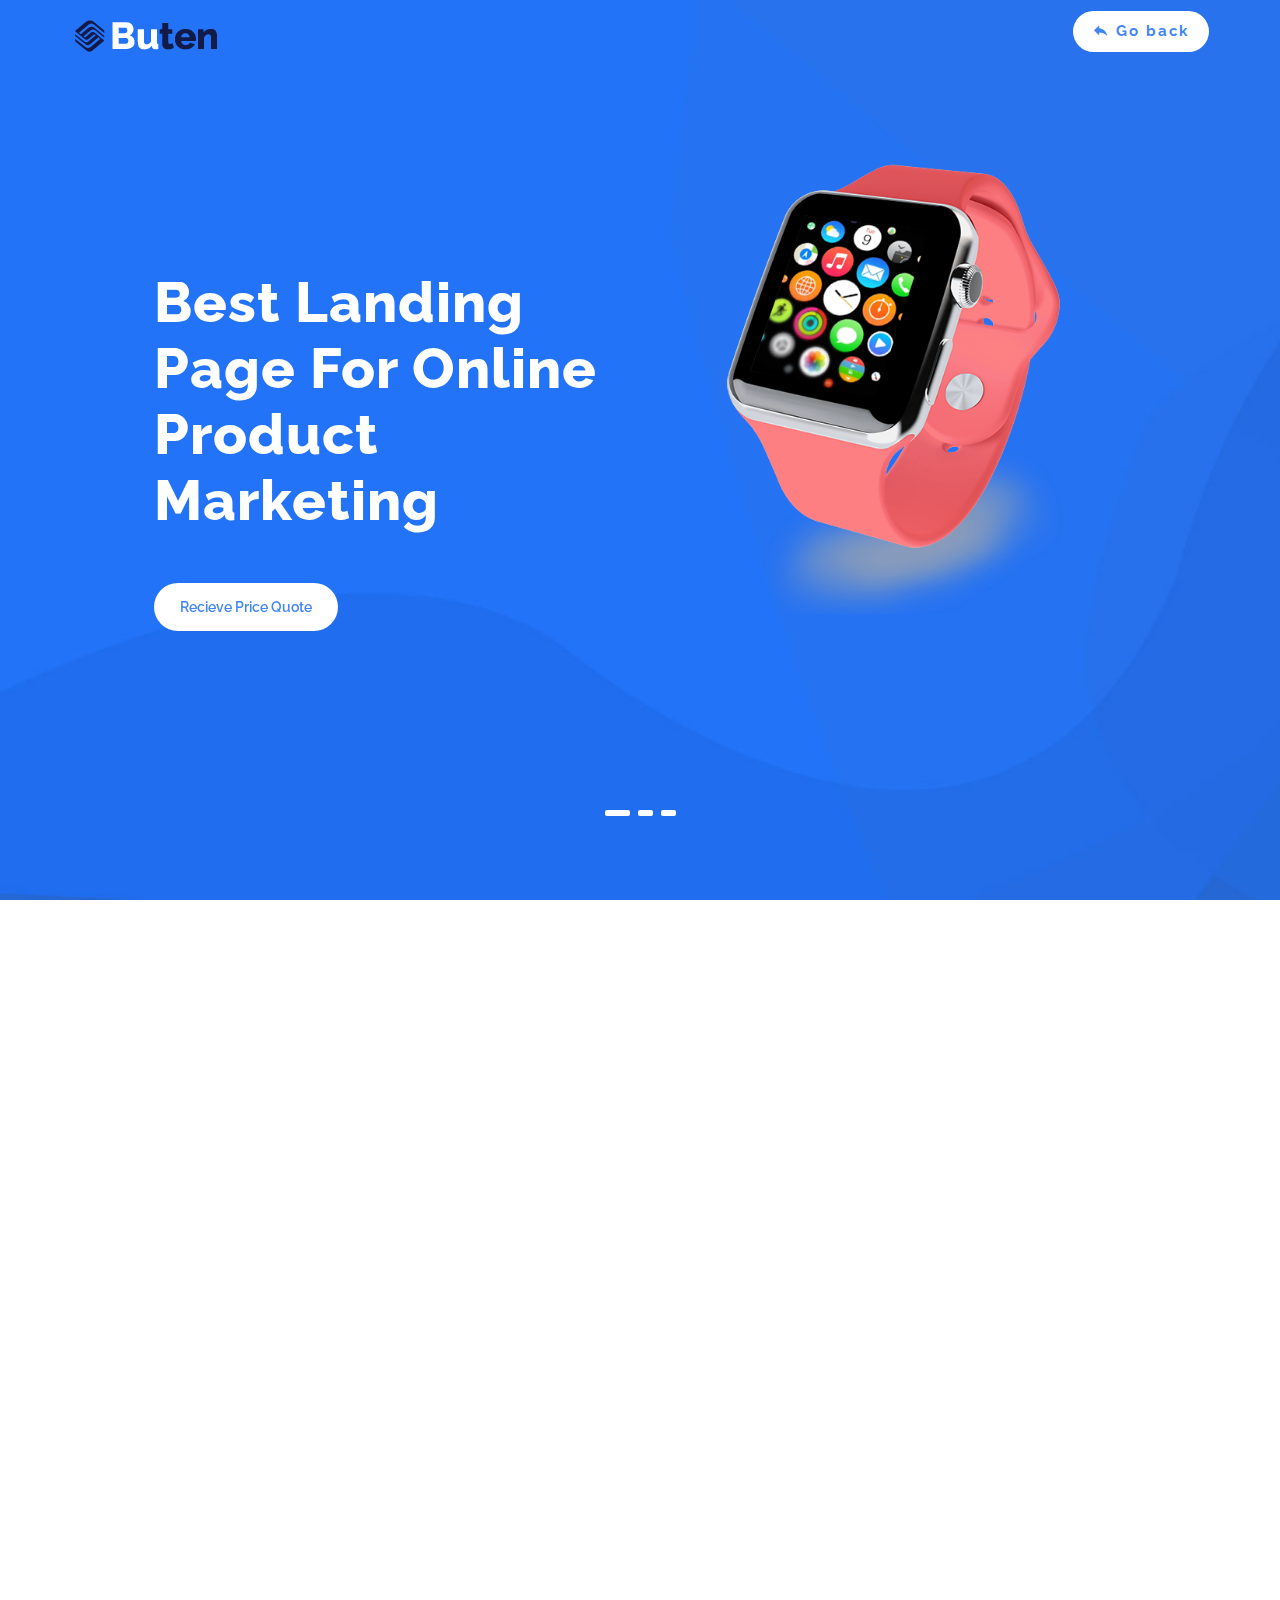
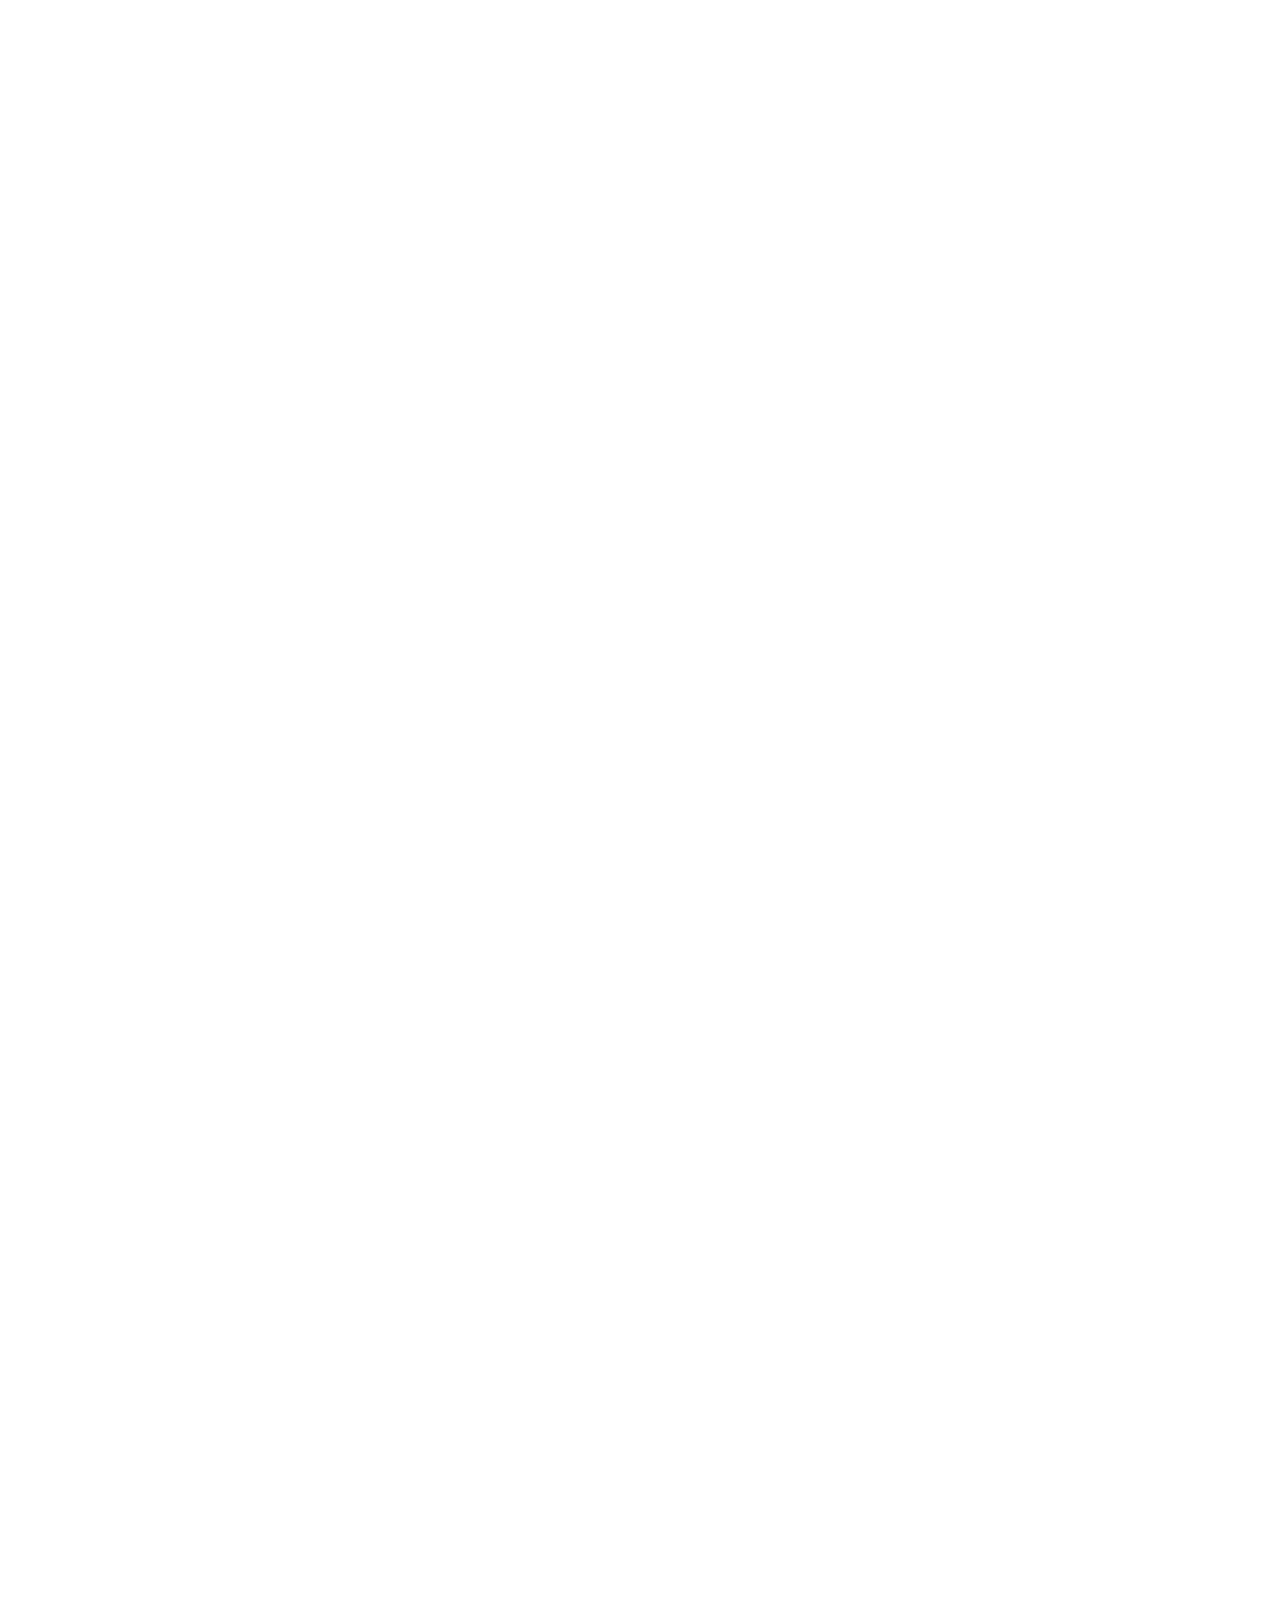
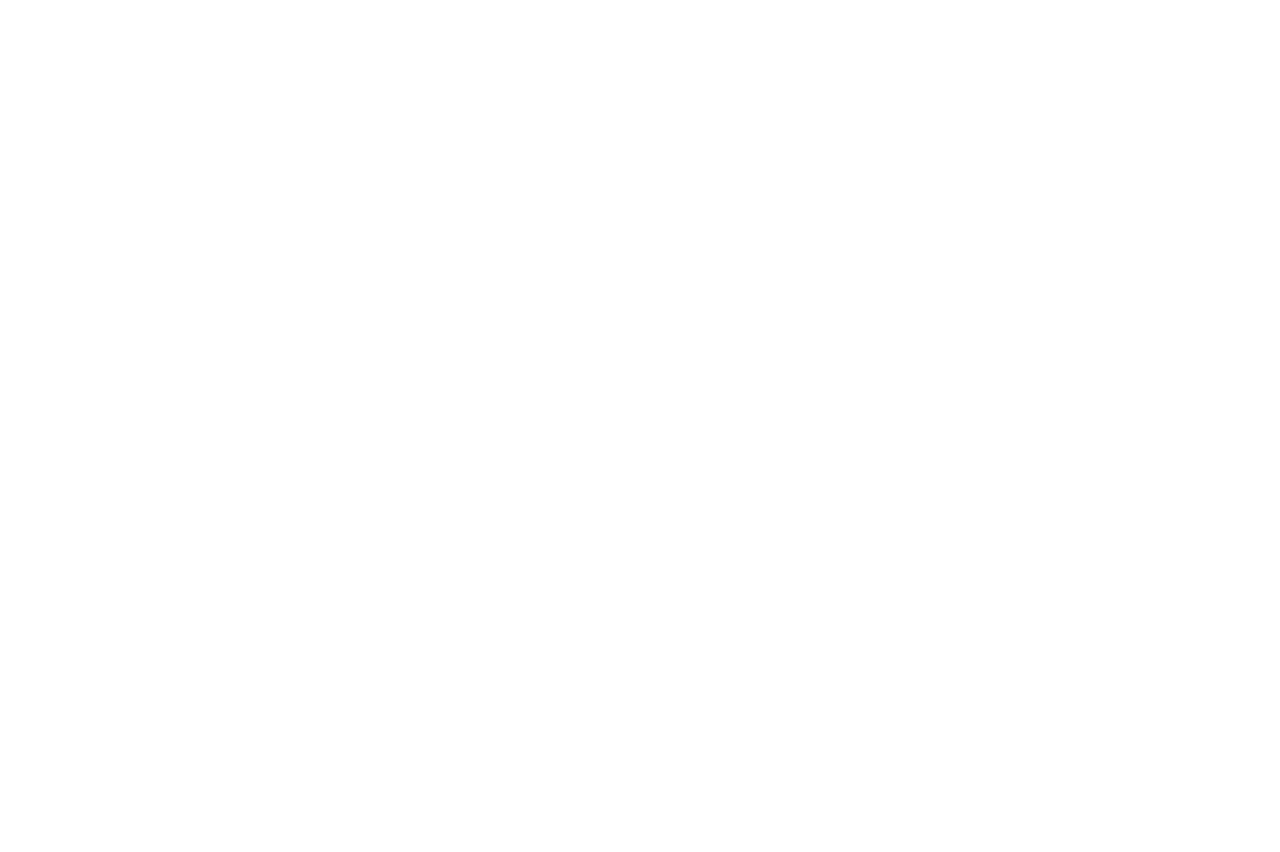
==== commit d42d7615: "fix detail" ====
--- a/detail.html
+++ b/detail.html
@@ -62,7 +62,7 @@
                     <div class="caption-content d-table">
                         <div class="d-table-cell align-middle">
                             <h1>Best Landing Page For Online Product Marketing</h1>
-                            <button class="hone-area__order"><i class="icofont icofont-cart"></i> Order Now</button>
+                            <button class="hone-area__order">Recieve Price Quote</button>
                         </div>
                     </div>
                 </div>
@@ -153,7 +153,7 @@
     <!--start about area-->
     <section id="about-area" data-scroll-index="1">
         <div class="container">
-            <div class="row">
+            <div class="row about-area__item">
                 <!--start about content-->
                 <div class="col-lg-6">
                     <div class="about-content">
@@ -172,6 +172,52 @@
                 <div class="col-lg-6">
                     <div class="about-img">
                         <img src="images/about-img.jpg" class="img-fluid" alt="">
+                    </div>
+                </div>
+                <!--end about image-->
+            </div>
+            <div class="row about-area__item">
+                <!--start about image-->
+                <div class="col-lg-6">
+                    <div class="about-img">
+                        <img  style="width: 100%" src="images/sack-barrow-154313_960_720.png" class="img-fluid" alt="">
+                    </div>
+                </div>
+                <!--end about image-->
+                <!--start about content-->
+                <div class="col-lg-6">
+                    <div class="about-content">
+                        <h4>Packing and Shipping</h4>
+                        <h2>Best and Fashionable Smart Watch For Easy Life.</h2>
+                        <p>Lorem ipsum dolor sit amet, consectetuer adipiscing elit. Donec odio. Quisque volutpat mattis eros. Nullam malesuada erat ut turpis.Praesent dapibus, neque id cursus faucibus, tortor neque egestas auguae, eu vulputate magna eros eu erat. Aliquam erat volutpat.</p>
+                        <ul>
+                            <li><i class="icofont-check-circled"></i> Attractive Interface with Many Options</li>
+                            <li><i class="icofont-check-circled"></i> Live Chat and Instant Notification</li>
+                            <li><i class="icofont-check-circled"></i> Install App with Unlimited Features</li>
+                        </ul>
+                    </div>
+                </div>
+                <!--end about content-->
+            </div>
+            <div class="row about-area__item">
+                <!--start about content-->
+                <div class="col-lg-6">
+                    <div class="about-content">
+                        <h4>Warranty & Return</h4>
+                        <h2>Best and Fashionable Smart Watch For Easy Life.</h2>
+                        <p>Lorem ipsum dolor sit amet, consectetuer adipiscing elit. Donec odio. Quisque volutpat mattis eros. Nullam malesuada erat ut turpis.Praesent dapibus, neque id cursus faucibus, tortor neque egestas auguae, eu vulputate magna eros eu erat. Aliquam erat volutpat.</p>
+                        <ul>
+                            <li><i class="icofont-check-circled"></i> Attractive Interface with Many Options</li>
+                            <li><i class="icofont-check-circled"></i> Live Chat and Instant Notification</li>
+                            <li><i class="icofont-check-circled"></i> Install App with Unlimited Features</li>
+                        </ul>
+                    </div>
+                </div>
+                <!--end about content-->
+                <!--start about image-->
+                <div class="col-lg-6">
+                    <div class="about-img">
+                        <img src="images/Warranty.png" style="width: 100%" class="img-fluid" alt="">
                     </div>
                 </div>
                 <!--end about image-->
--- a/css/detail.css
+++ b/css/detail.css
@@ -251,6 +251,9 @@
 }
 
 /* body */
+html, body {
+    overflow-x: hidden;
+}
 body.hidden-scroll {
     overflow-y: hidden;
 }
@@ -303,12 +306,12 @@
 
 .sticky .nav-link.active,
 .sticky .nav-link:hover {
-    color: #2273f8
+    color: #4286f4
 }
 
 .buy-btn.nav-link {
     background-color: #fff;
-    color: #2273f8;
+    color: #4286f4;
     padding: 10px 20px;
     border-radius: 30px;
     font-weight: 700;
@@ -321,7 +324,7 @@
 }
 
 .sticky .buy-btn {
-    background-color: #2273f8;
+    background-color: #4286f4;
     color: #fff;
 }
 
@@ -366,8 +369,8 @@
 }
 
 .caption-content button {
-    background-color: #131a48;
-    color: #fff;
+    background-color: #ffffff;
+    color: #4286f4;
     padding: 12px 24px;
     border-radius: 30px;
     display: inline-block;
@@ -378,7 +381,7 @@
 
 .caption-content button:hover {
     background-color: #fff;
-    color: #2273f8;
+    color: #4286f4;
 }
 
 .caption-content button i {
@@ -505,7 +508,7 @@
     width: 100%;
     height: 50px;
     color: #fff;
-    background-color: #2273f8;
+    background-color: #4286f4;
     border: 0;
     border-radius: 4px;
     cursor: pointer;
@@ -523,19 +526,26 @@
 #about-area {
     padding: 100px 0;
 }
-
+.about-area__item + .about-area__item {
+    margin-top: 24px;
+}
 .about-img img {
     border-radius: 10px;
-}
-
-.about-content h2 {
-    font-weight: 800;
+    width: 100%;
+}
+
+.about-content h2,
+.about-content p {
+    /* font-weight: 800; */
     margin: 0 0 10px;
+    font-size: 18px;
+    font-weight: normal;
+    line-height: 27px;
 }
 
 .about-content h4 {
     font-weight: 600;
-    color: #2273f8;
+    color: #4286f4;
 }
 
 .about-content ul {
@@ -543,14 +553,16 @@
 }
 
 .about-content ul li {
-    font-weight: 600;
+    /* font-weight: 600; */
+    font-size: 18px;
+    font-weight: normal;
+    line-height: 27px;
     padding: 3px 0;
     font-size: 14px;
-    line-height: 24px
 }
 
 .about-content li i {
-    color: #2273f8;
+    color: #4286f4;
 }
 
 /*-------------------------------------------------------------------------------------
@@ -587,7 +599,7 @@
     display: inline-block;
     font-size: 30px;
     margin: 0 0 15px;
-    color: #2273f8;
+    color: #4286f4;
     padding: 20px;
     border-radius: 50%;
     -webkit-box-shadow: 0 4px 15px 0 #ccc;
@@ -599,7 +611,7 @@
 
 .feature-single:hover i {
     color: #fff;
-    background-color: #2273f8
+    background-color: #4286f4
 }
 
 /*-------------------------------------------------------------------------------------
@@ -641,7 +653,7 @@
 
 .video-player a {
     font-size: 35px;
-    color: #2273f8;
+    color: #4286f4;
     border-radius: 50%;
     display: inline-block;
     background-color: #fff;
@@ -863,7 +875,7 @@
 }
 
 .core-feat-single i {
-    color: #2273f8;
+    color: #4286f4;
     font-size: 20px;
     display: inline-block;
 }
@@ -918,11 +930,11 @@
     font-size: 30px;
     width: 80px;
     height: 80px;
-    border: 2px dashed #2273f8;
+    border: 2px dashed #4286f4;
     border-radius: 50%;
     line-height: 80px;
     padding: 0 24px;
-    color: #2273f8;
+    color: #4286f4;
     margin: 15px 0 0;
 }
 
@@ -1012,7 +1024,7 @@
 }
 
 .newsletter-form__btn--submit {
-    background-color: #2273f8;
+    background-color: #4286f4;
     color: #fff;
 }
 
@@ -1046,7 +1058,7 @@
 
 .product-single h4 {
     font-weight: 800;
-    color: #2273f8;
+    color: #4286f4;
     margin: 0 0 20px;
 }
 
@@ -1060,13 +1072,13 @@
     display: inline-block;
     padding: 8px 16px;
     color: #fff;
-    background-color: #2273f8;
+    background-color: #4286f4;
     font-weight: 600;
     border-radius: 30px;
 }
 
 .product-single a:hover {
-    background-color: #0857d8;
+    background-color: #303030;
 }
 
 /*-------------------------------------------------------------------------------------
@@ -1169,7 +1181,7 @@
 #accordion .card,
 #accordion .card-header.active,
 #accordion .card-header:hover {
-    background-color: #2273f8;
+    background-color: #4286f4;
 }
 
 #accordion .card-header a:after {
@@ -1194,7 +1206,7 @@
 
 #accordion .collapse.show,
 #accordion .card-body {
-    background-color: #2273f8;
+    background-color: #4286f4;
     color: #fff;
     border-radius: 0 0 10px 10px;
     -webkit-transition: 0.5s;
@@ -1244,8 +1256,8 @@
 
 .contact-info-single i {
     font-size: 30px;
-    color: #2273f8;
-    border: 1.2px solid #2273f8;
+    color: #4286f4;
+    border: 1.2px solid #4286f4;
     border-radius: 4px;
     width: 55px;
     height: 55px;
@@ -1271,7 +1283,7 @@
 }
 
 .contact-form button {
-    background-color: #2273f8;
+    background-color: #4286f4;
     border: 0;
     color: #fff;
     padding: 10px 30px;
@@ -1309,7 +1321,7 @@
 
 #footer {
     padding: 65px 0 0;
-    background-color: #1c1c1c;
+    background-color: #303030;
     overflow: hidden
 }
 
@@ -1325,7 +1337,7 @@
 
 .footer-social-icons ul li a {
     display: block;
-    background-color: #2273f8;
+    background-color: #4286f4;
     color: #fff;
     border-radius: 50%;
     width: 45px;
@@ -1337,7 +1349,7 @@
 
 .footer-social-icons ul li a:hover {
     background-color: #fff;
-    color: #2273f8;
+    color: #4286f4;
 }
 
 #footer p {
@@ -1347,7 +1359,7 @@
 }
 
 #footer p a {
-    color: #2273f8
+    color: #4286f4
 }
 
 #footer p a:hover {
